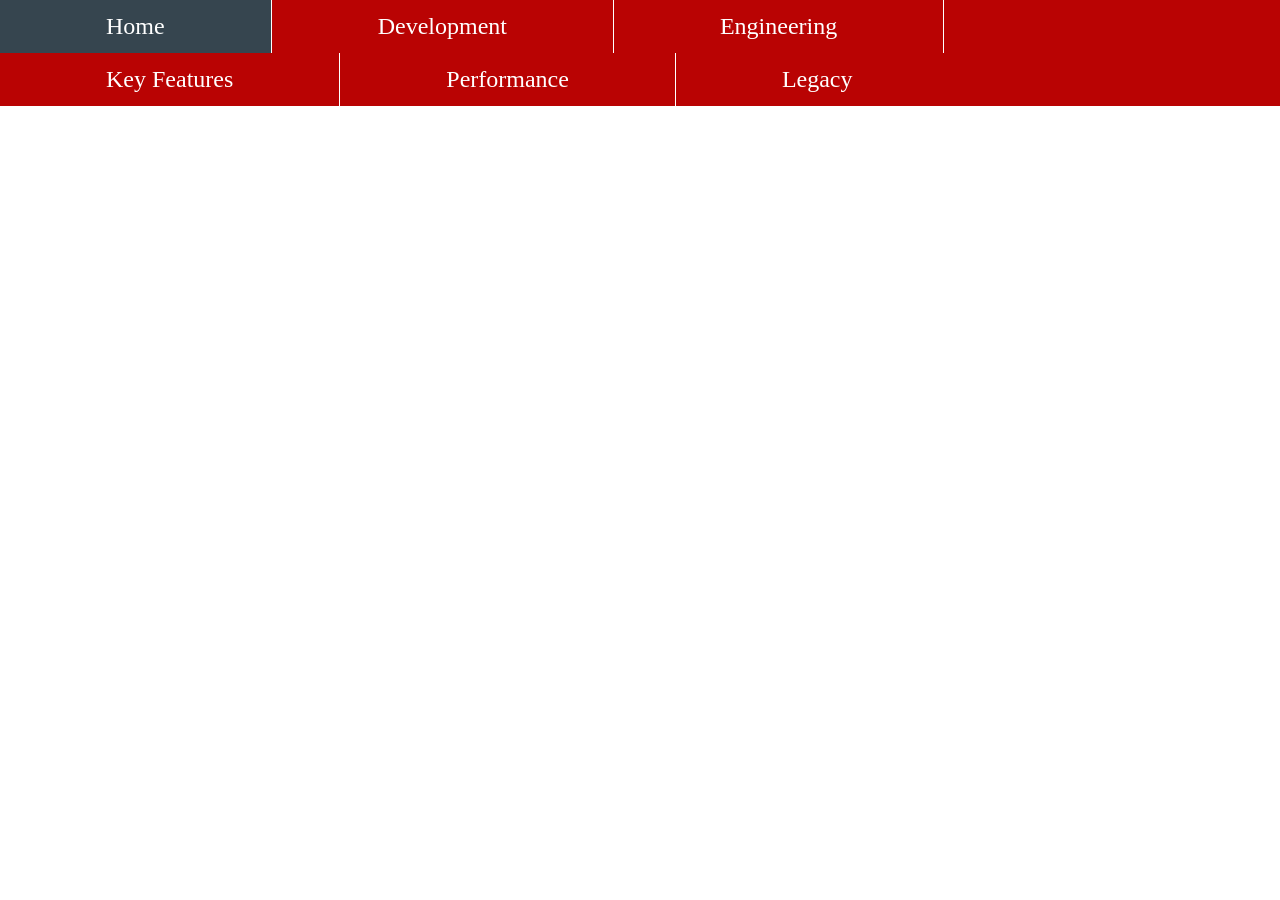
==== index.html @ 8bd1d6f3 "Basic Navigation Bar" ====
<!DOCTYPE html>
<html lang="en">
<head>
    <meta charset="UTF-8">
    <meta name="viewport" content="width=device-width, initial-scale=1.0">
    <title>The Bugatti Veyron</title>
    <link rel="stylesheet" href="style.css">
</head>
<body>

    <ul class="topnav">
         <li><a class="active" href="index.html">Home</a></li>
         <li><a href="dev.html">Development</a></li>
         <li><a href="engineering.html">Engineering</a></li>
         <li><a href="key.html">Key Features</a></li>
         <li><a href="perf.html">Performance</a></li>
         <li><a href="legacy.html">Legacy</a></li>
    </ul>

    <div style="padding:0 16px;">

    </div>

</body>
</html>
---- style.css ----
body {
  margin: 0;
  padding: 0;
}

h2, p {
  margin: 10px;
}

ul.topnav {
  list-style-type: none;
  margin: 0;
  padding: 0;
  overflow: hidden;
  background-color: #b90303;
  position: sticky;
}

ul.topnav li {
  float: left;
  border-right: 0.5px solid #ffffff;
}

ul.topnav li:last-child {
  border-right: none;
  border-bottom: none;
}

ul.topnav li a {
  font-size: 24px;
  display: block;
  color: white;
  text-align: center;
  padding: 13px 106px;
  text-decoration: none;
}

ul.topnav li a:hover:not(.active) {
  background-color: #640000;
}

ul.topnav li a.active {
  background-color: #36454F;
}

ul.topnav li.right {float: right;}

@media screen and (max-width: 600px) {
  ul.topnav li.right, 
  ul.topnav li {
    float: none;
    border-right: none;
    border-bottom: 0.5px solid white;
  } 
  ul.topnav li a {
    font-size: 24px;
    padding: 7px 0px;
}
}
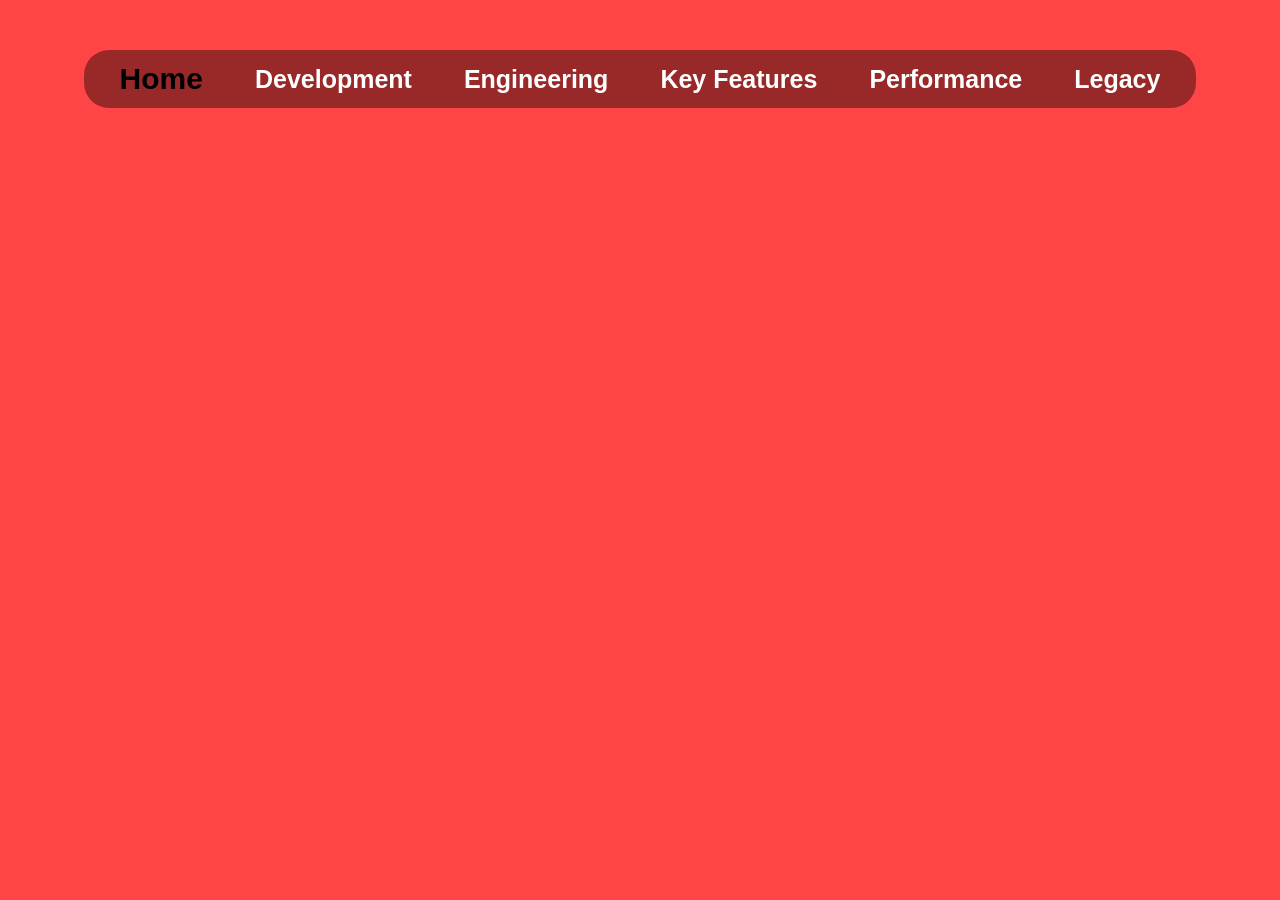
==== commit d15578b9: "Nav Bar Done" ====
--- a/index.html
+++ b/index.html
@@ -17,9 +17,6 @@
          <li><a href="legacy.html">Legacy</a></li>
     </ul>
 
-    <div style="padding:0 16px;">
-
-    </div>
 
 </body>
 </html>
--- a/style.css
+++ b/style.css
@@ -1,59 +1,67 @@
 body {
-  margin: 0;
-  padding: 0;
+    background-color: rgb(255, 69, 69);
+    display: flex;
+    justify-content: center;
+    font-family: sans-serif;
+    margin: 0;
+    padding: 0;
 }
 
-h2, p {
-  margin: 10px;
+.topnav {
+    border-radius: 25px;
+    height: fit-content;
+    display: inline-flex;
+    background-color: rgba(0, 0, 0, 0.4);
+    -webkit-backdrop-filter: blur(10px);
+    backdrop-filter: blur(10px);  
+    align-items: center;
+    padding: 0 10px;
+    margin: 50px 0 0 0;
 }
 
-ul.topnav {
-  list-style-type: none;
-  margin: 0;
-  padding: 0;
-  overflow: hidden;
-  background-color: #b90303;
-  position: sticky;
+.topnav li {
+    list-style: none;
+    color: white;
+    font-size: 25px;
+    font-weight: bold;
+    padding: 12px 14px;
+    margin: 0 12px;
+    position: relative;
+    cursor: pointer;
+    white-space: nowrap;
 }
 
-ul.topnav li {
-  float: left;
-  border-right: 0.5px solid #ffffff;
+
+.topnav li::before {
+    content: " ";
+    position: absolute;
+    top: 0;
+    left: 0;
+    height: 100%;
+    width: 100%;
+    z-index: -1;
+    transition: 0.2s;
+    border-radius: 25px;
 }
 
-ul.topnav li:last-child {
-  border-right: none;
-  border-bottom: none;
+.topnav li:hover::before {
+    background: linear-gradient(to bottom, #e8edec, #d2d1d3);
+    box-shadow: 0px 3px 20px 0px black;
+    transform: scale(1.2);
 }
 
-ul.topnav li a {
-  font-size: 24px;
-  display: block;
-  color: white;
-  text-align: center;
-  padding: 13px 106px;
-  text-decoration: none;
+.topnav li a { 
+    display: block; 
+    color: white; 
+    text-decoration: none; 
 }
 
-ul.topnav li a:hover:not(.active) {
-  background-color: #640000;
+ul.topnav li:hover a {
+  color: black;
+  font-size: larger;
 }
 
 ul.topnav li a.active {
-  background-color: #36454F;
-}
-
-ul.topnav li.right {float: right;}
-
-@media screen and (max-width: 600px) {
-  ul.topnav li.right, 
-  ul.topnav li {
-    float: none;
-    border-right: none;
-    border-bottom: 0.5px solid white;
-  } 
-  ul.topnav li a {
-    font-size: 24px;
-    padding: 7px 0px;
-}
-}
+  color: black;
+  font-size: larger;
+}
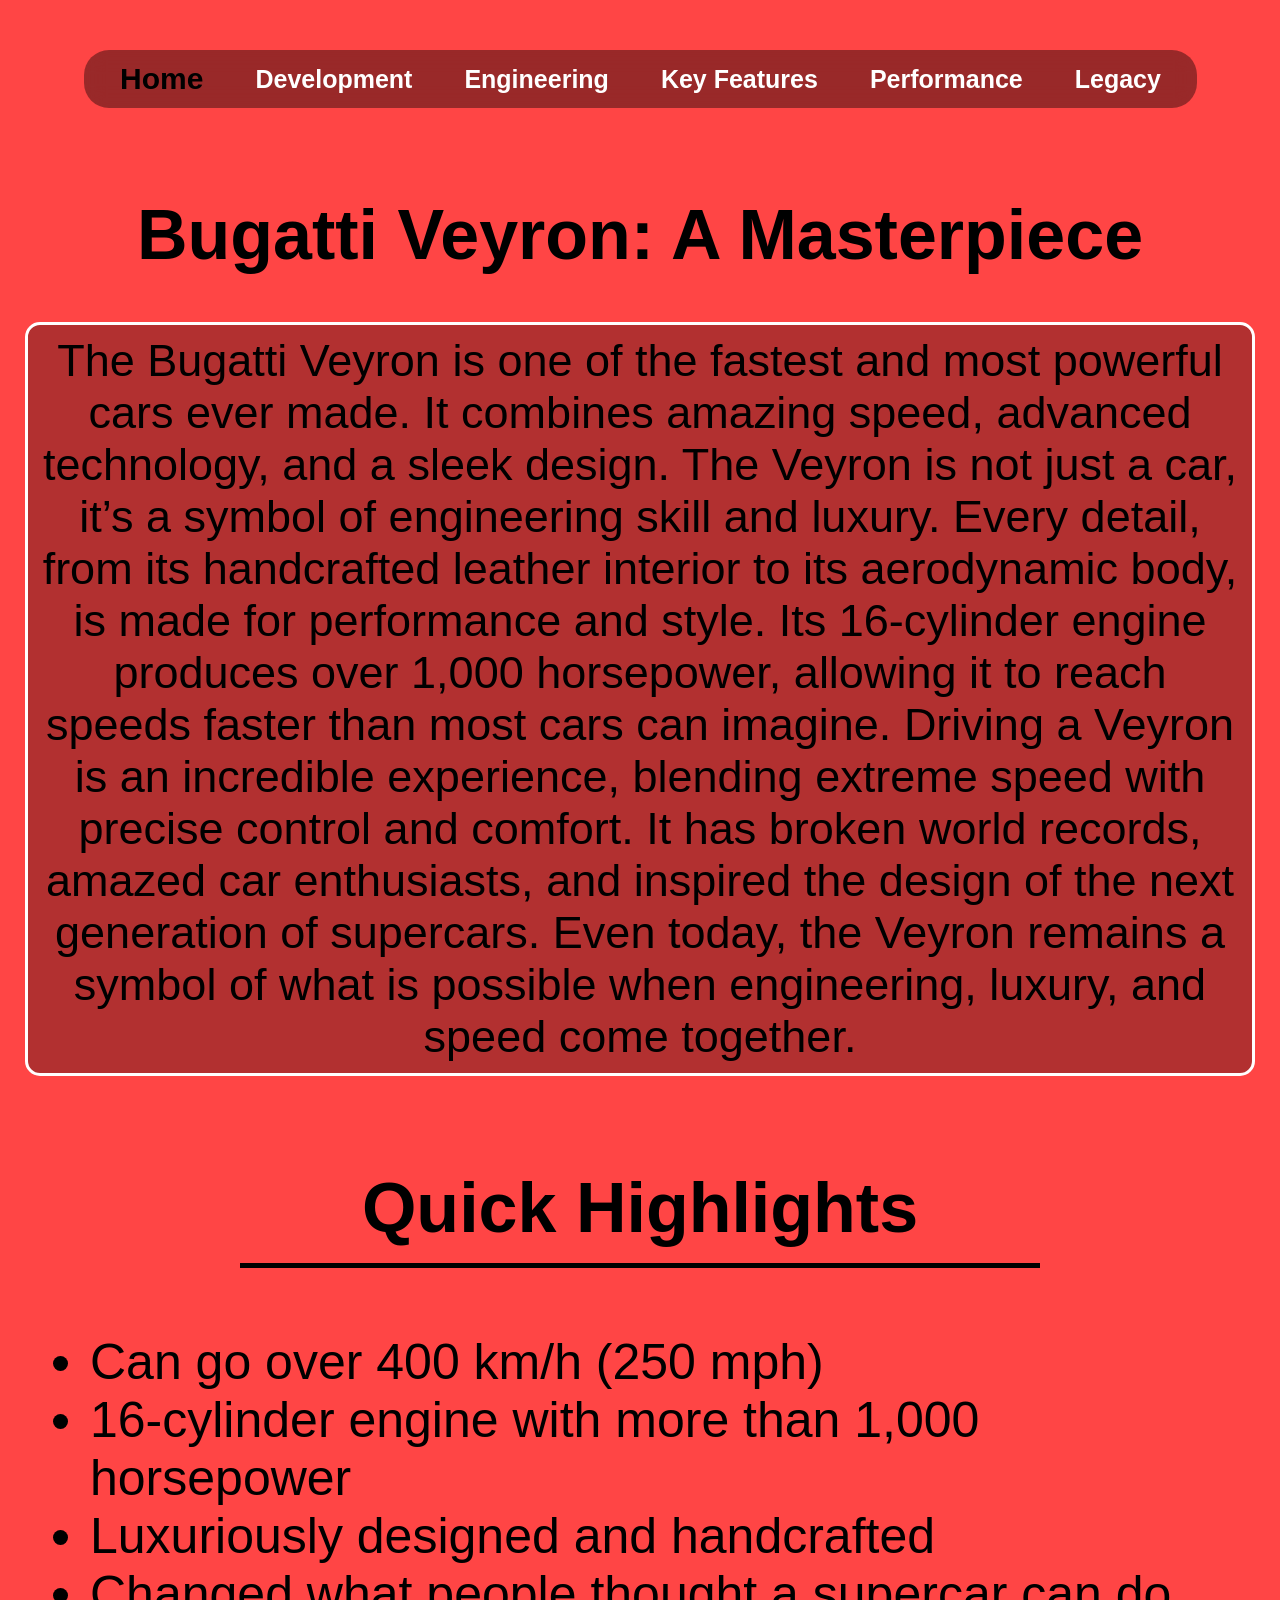
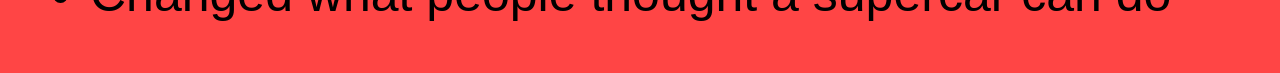
==== commit 4b505ee2: "Home Page Text & Titles" ====
--- a/index.html
+++ b/index.html
@@ -17,6 +17,17 @@
          <li><a href="legacy.html">Legacy</a></li>
     </ul>
 
+<div class="content">
+    <h1>Bugatti Veyron: A Masterpiece</h1>
+    <p>The Bugatti Veyron is one of the fastest and most powerful cars ever made. It combines amazing speed, advanced technology, and a sleek design. The Veyron is not just a car, it’s a symbol of engineering skill and luxury. Every detail, from its handcrafted leather interior to its aerodynamic body, is made for performance and style. Its 16-cylinder engine produces over 1,000 horsepower, allowing it to reach speeds faster than most cars can imagine. Driving a Veyron is an incredible experience, blending extreme speed with precise control and comfort. It has broken world records, amazed car enthusiasts, and inspired the design of the next generation of supercars. Even today, the Veyron remains a symbol of what is possible when engineering, luxury, and speed come together.</p>
+    <h1 class="title">Quick Highlights</h1>
+    <ul>
+        <li>Can go over 400 km/h (250 mph)</li>
+        <li>16-cylinder engine with more than 1,000 horsepower</li>
+        <li>Luxuriously designed and handcrafted</li>
+        <li>Changed what people thought a supercar can do</li>
+    </ul>
+</div>
 
 </body>
 </html>
--- a/style.css
+++ b/style.css
@@ -1,7 +1,8 @@
 body {
     background-color: rgb(255, 69, 69);
     display: flex;
-    justify-content: center;
+    flex-direction: column; /* 👈 THIS IS THE KEY */
+    align-items: center;     /* centers horizontally */
     font-family: sans-serif;
     margin: 0;
     padding: 0;
@@ -10,7 +11,7 @@
 .topnav {
     border-radius: 25px;
     height: fit-content;
-    display: inline-flex;
+    display: flex;
     background-color: rgba(0, 0, 0, 0.4);
     -webkit-backdrop-filter: blur(10px);
     backdrop-filter: blur(10px);  
@@ -64,4 +65,41 @@
 ul.topnav li a.active {
   color: black;
   font-size: larger;
+}
+
+.content h1 {
+    font-size: 70px;
+}
+
+.content {
+    margin-top: 40px;
+    text-align: center;
+}
+.content p {
+    font-size: 45px;
+    padding: 10px;
+    margin-left: 25px;
+    margin-right: 25px;
+    border: 3px solid white;
+    border-radius: 15px;
+    background-color: rgba(0, 0, 0, 0.3);;
+}
+
+.content p:hover {
+    transform: scale(1.02);
+}
+
+.content ul {
+    font-size: 50px;
+    max-width: 1200px;
+    text-align: left;
+    margin: 50px;
+}
+
+.title {
+    margin-bottom: 15px;
+    padding-bottom: 15px;
+    border-bottom: 5px solid black;
+    display: inline-block;
+    width: 800px;
 }
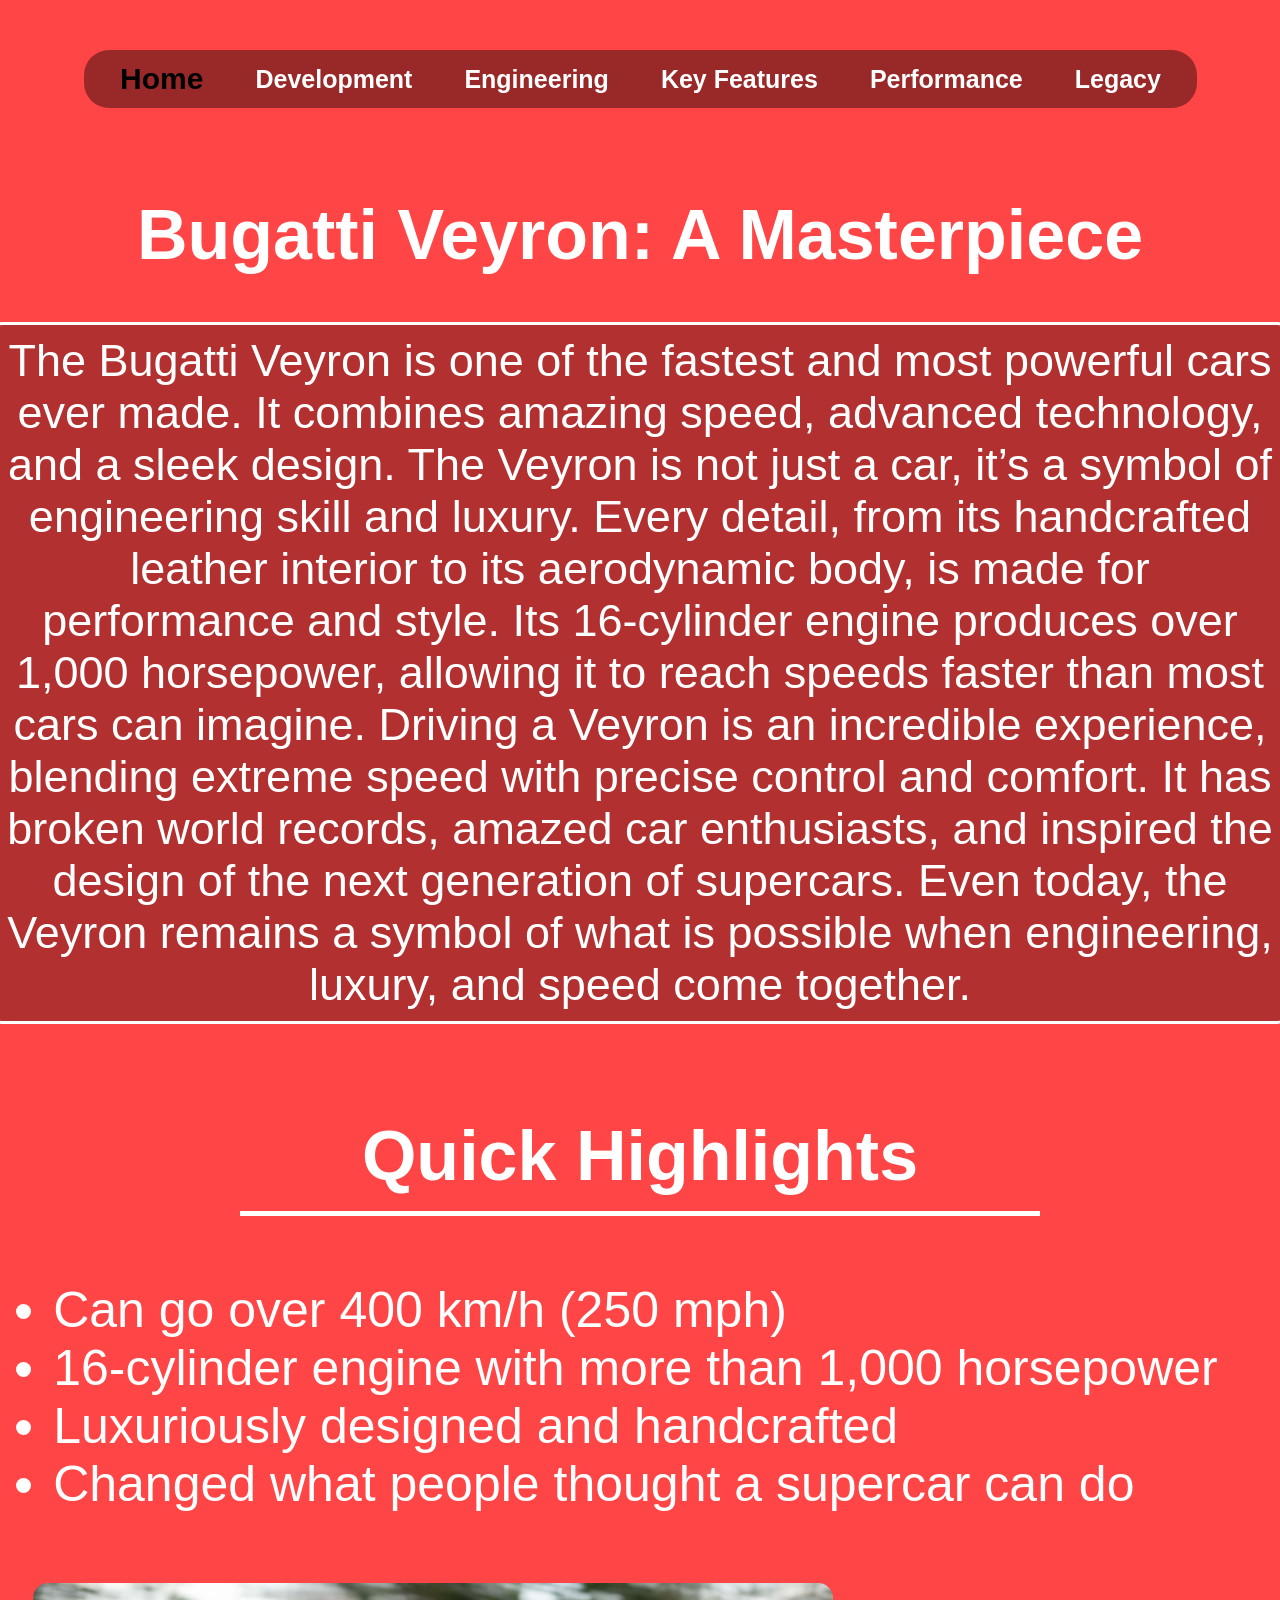
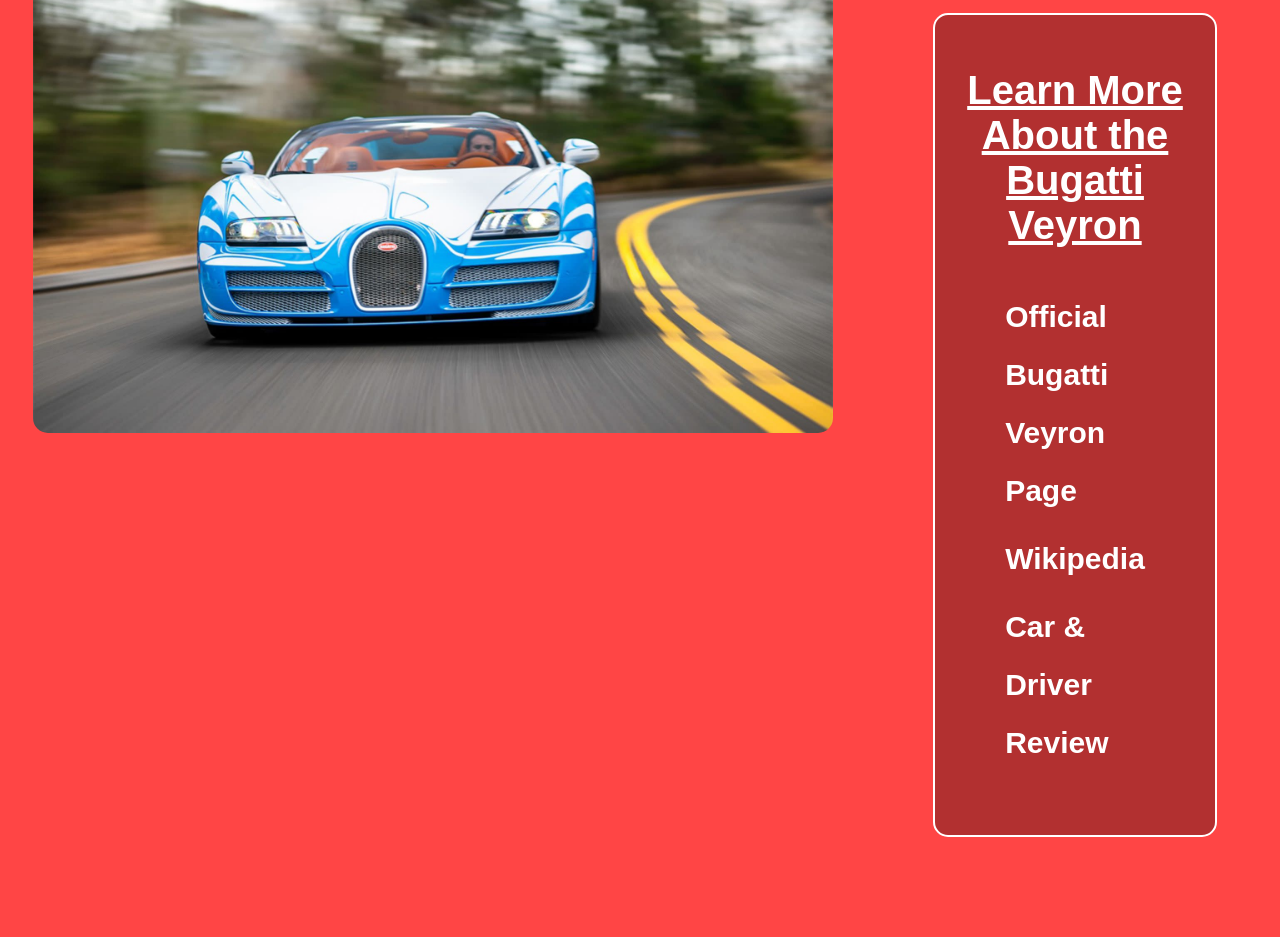
==== commit ee2a159b: "Home Page Finished Added Photo, Links and styled home page." ====
--- a/index.html
+++ b/index.html
@@ -27,6 +27,18 @@
         <li>Luxuriously designed and handcrafted</li>
         <li>Changed what people thought a supercar can do</li>
     </ul>
+
+<div class="info-section">
+    <img src="home-bugatti.jpg" alt="Bugatti Veyron" class="veyron-img">
+
+    <div class="links-section">
+        <h2><u>Learn More About the Bugatti Veyron</u></h2>
+        <ul>
+            <li><a href="https://www.bugatti.com/models/veyron/" target="_blank">Official Bugatti Veyron Page</a></li>
+            <li><a href="https://en.wikipedia.org/wiki/Bugatti_Veyron" target="_blank">Wikipedia</a></li>
+            <li><a href="https://www.caranddriver.com/bugatti/veyron" target="_blank">Car & Driver Review</a></li>
+        </ul>
+    </div>
 </div>
 
 </body>
--- a/style.css
+++ b/style.css
@@ -1,8 +1,8 @@
 body {
     background-color: rgb(255, 69, 69);
     display: flex;
-    flex-direction: column; /* 👈 THIS IS THE KEY */
-    align-items: center;     /* centers horizontally */
+    flex-direction: column;
+    align-items: center;
     font-family: sans-serif;
     margin: 0;
     padding: 0;
@@ -18,6 +18,9 @@
     align-items: center;
     padding: 0 10px;
     margin: 50px 0 0 0;
+    position: sticky;
+    top: 15px;
+    z-index: 1000;
 }
 
 .topnav li {
@@ -69,6 +72,7 @@
 
 .content h1 {
     font-size: 70px;
+    color: white;
 }
 
 .content {
@@ -82,7 +86,8 @@
     margin-right: 25px;
     border: 3px solid white;
     border-radius: 15px;
-    background-color: rgba(0, 0, 0, 0.3);;
+    background-color: rgba(0, 0, 0, 0.3);
+    color: white;
 }
 
 .content p:hover {
@@ -94,12 +99,59 @@
     max-width: 1200px;
     text-align: left;
     margin: 50px;
+    color: white;
 }
 
 .title {
     margin-bottom: 15px;
     padding-bottom: 15px;
-    border-bottom: 5px solid black;
+    border-bottom: 5px solid rgb(255, 255, 255);
     display: inline-block;
     width: 800px;
+}
+
+.links-section {
+    margin: 50px;
+    max-width: 800px;
+    padding: 20px;
+    border: 2px solid white;
+    border-radius: 15px;
+    background-color: rgba(0,0,0,0.3);
+    text-align: center;
+}
+
+.links-section h2 {
+    font-size: 40px;
+    color: white;
+}
+
+.links-section ul {
+    list-style: none;
+    padding: 0;
+    margin-top: 0;
+}
+
+.links-section ul li {
+    margin: 10px 0px;
+}
+
+.links-section ul li a {
+    color: #fff;
+    font-weight: bold;
+    font-size: 30px;
+    text-decoration: none;
+}
+
+.info-section {
+    display: flex;
+    align-items: flex-start;
+    justify-content: center;
+    gap: 30px;
+    margin: 50px;
+}
+
+.veyron-img {
+    max-width: 800px;
+    border-radius: 15px;
+    margin: 20px;
 }
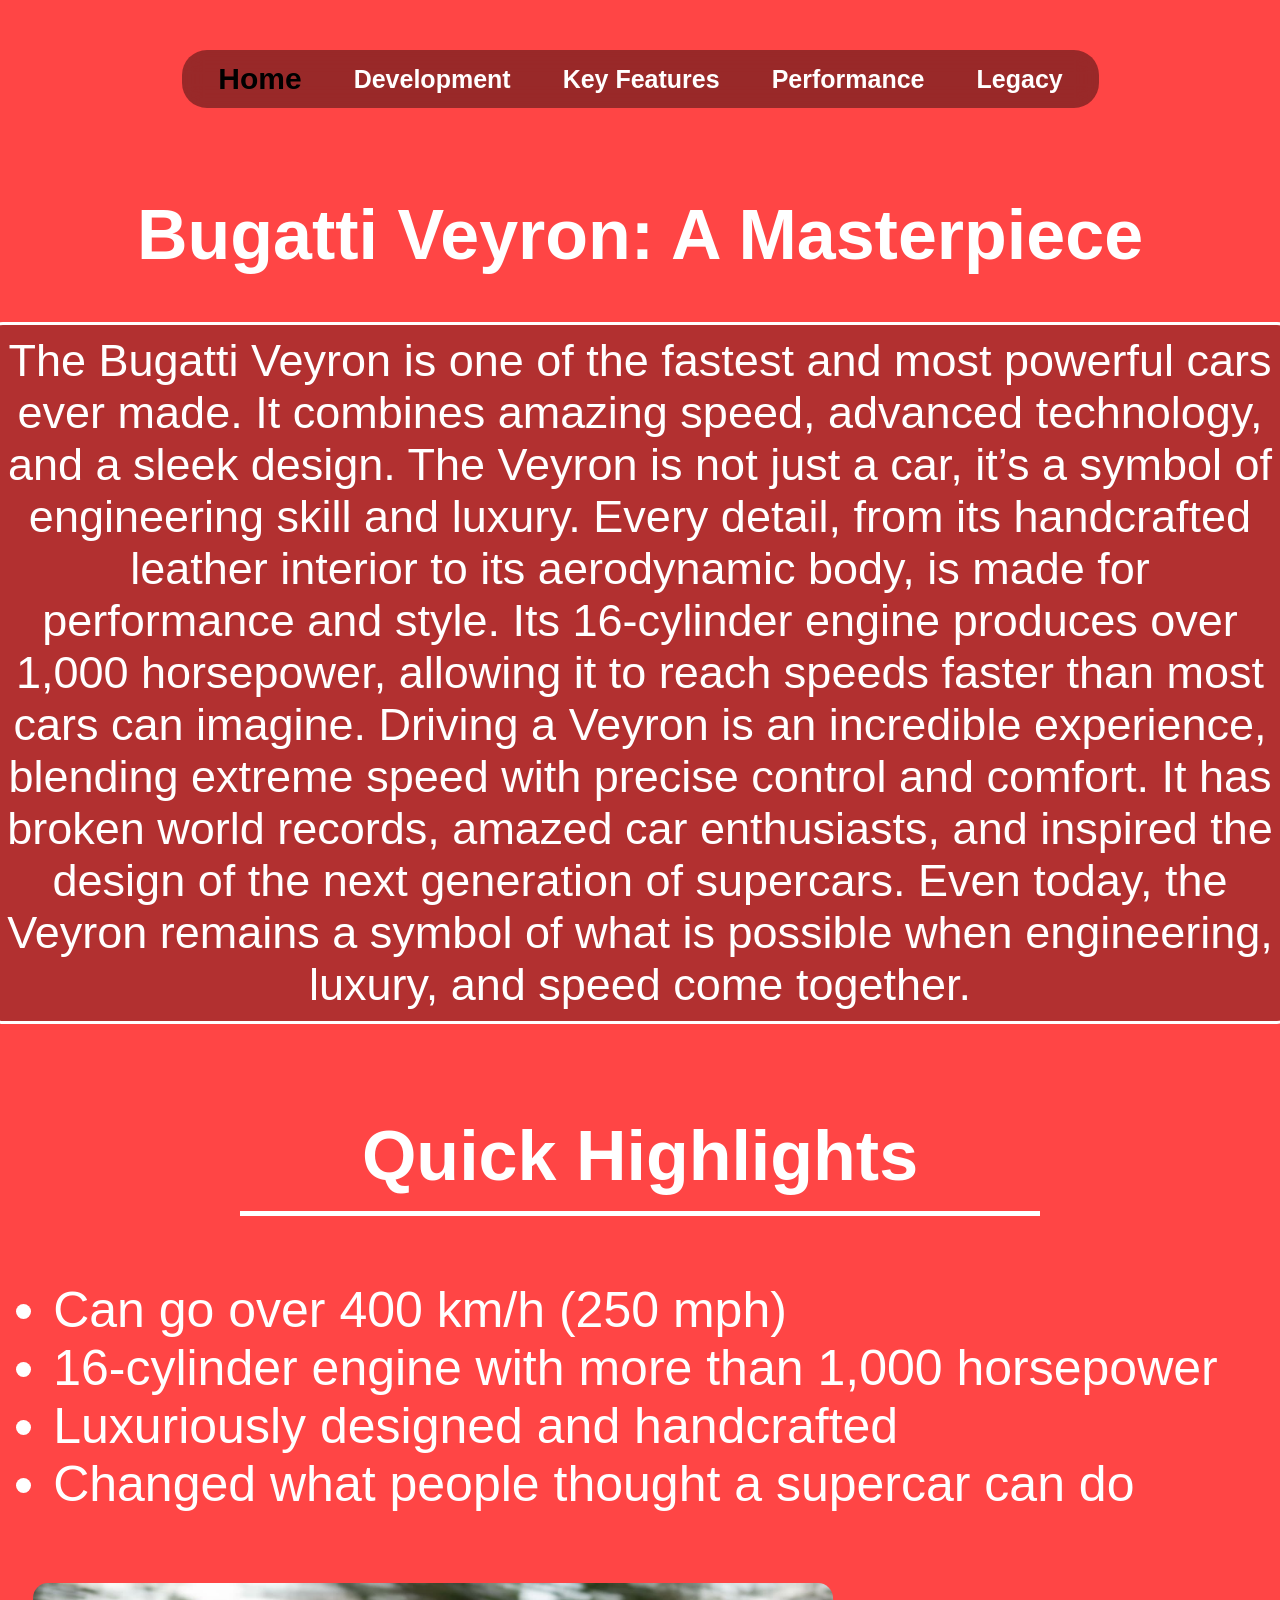
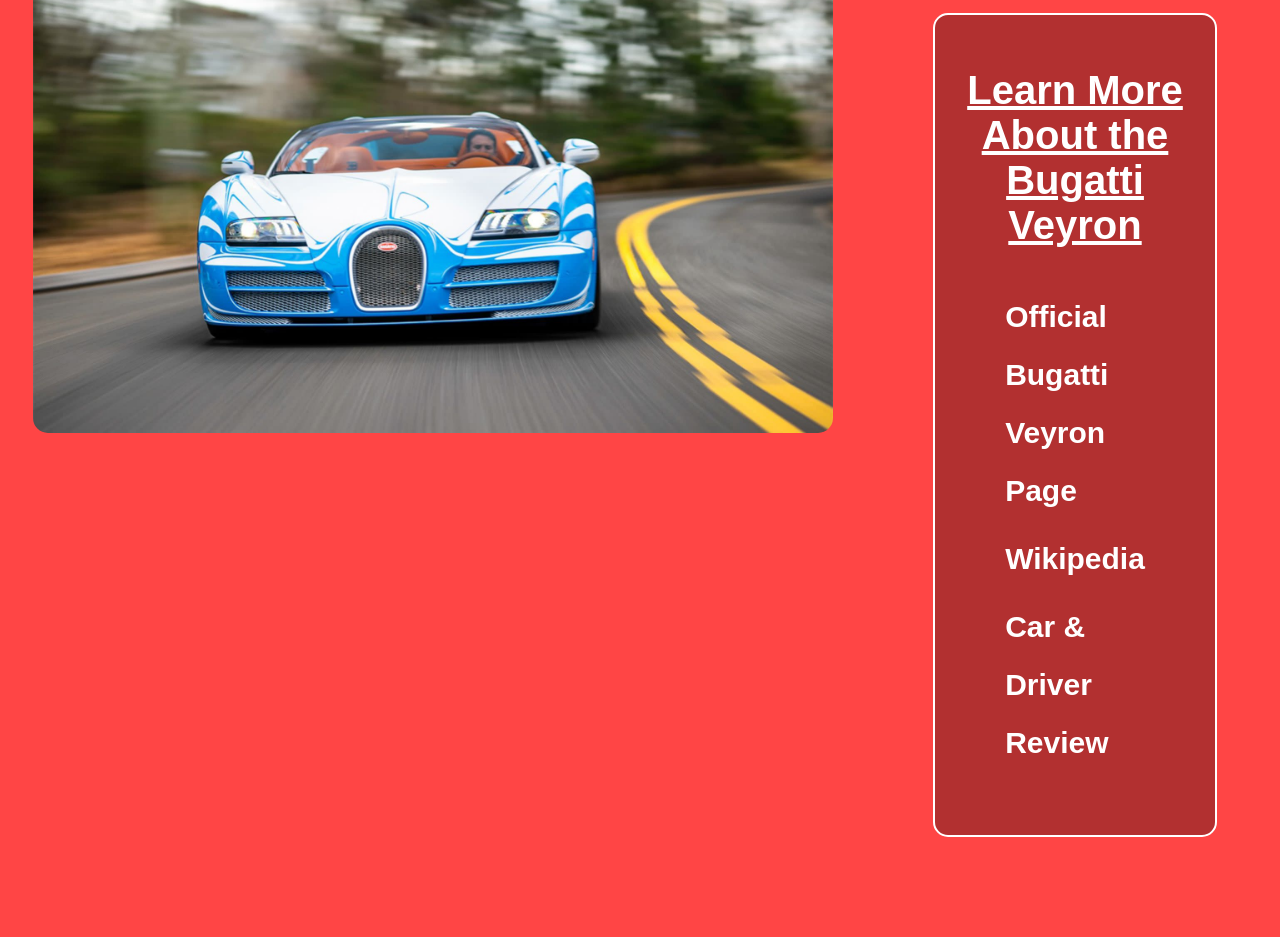
==== commit 99cc8ea2: "Deleted Tab" ====
--- a/index.html
+++ b/index.html
@@ -11,7 +11,6 @@
     <ul class="topnav">
          <li><a class="active" href="index.html">Home</a></li>
          <li><a href="dev.html">Development</a></li>
-         <li><a href="engineering.html">Engineering</a></li>
          <li><a href="key.html">Key Features</a></li>
          <li><a href="perf.html">Performance</a></li>
          <li><a href="legacy.html">Legacy</a></li>
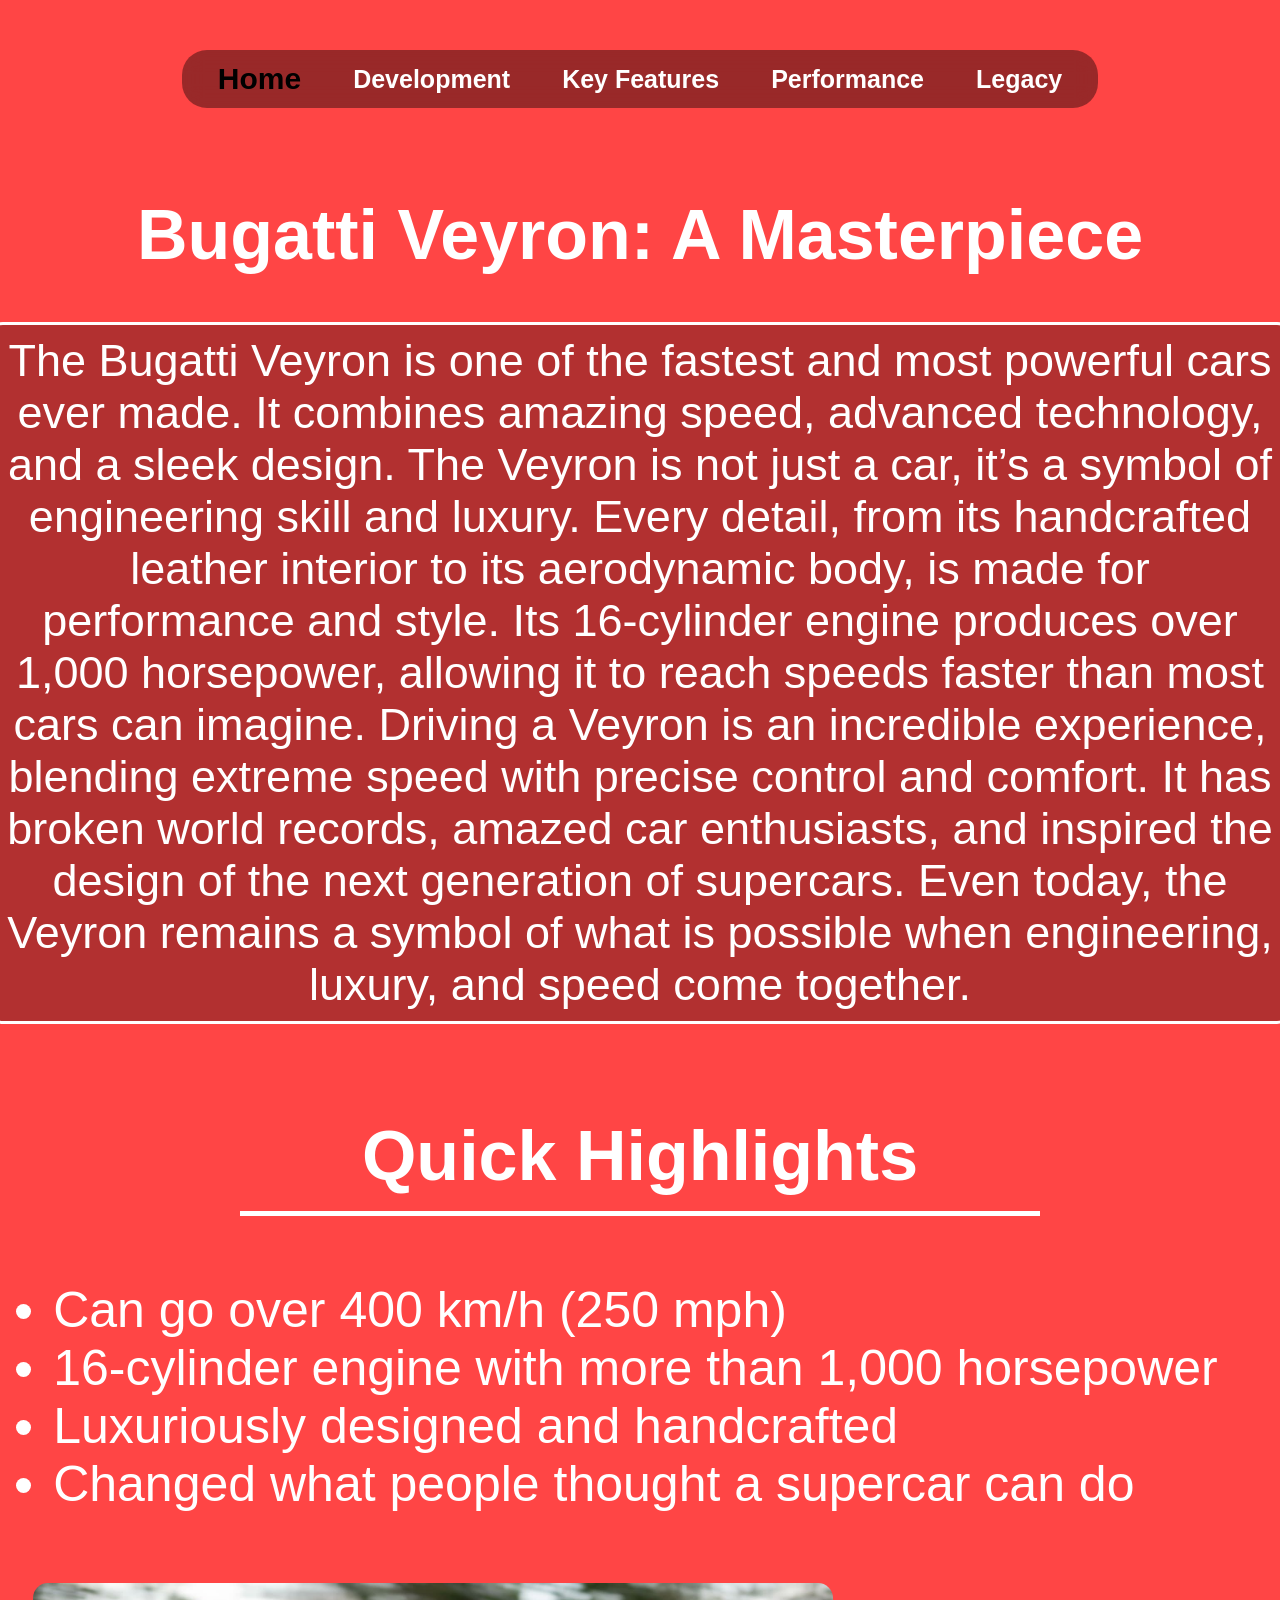
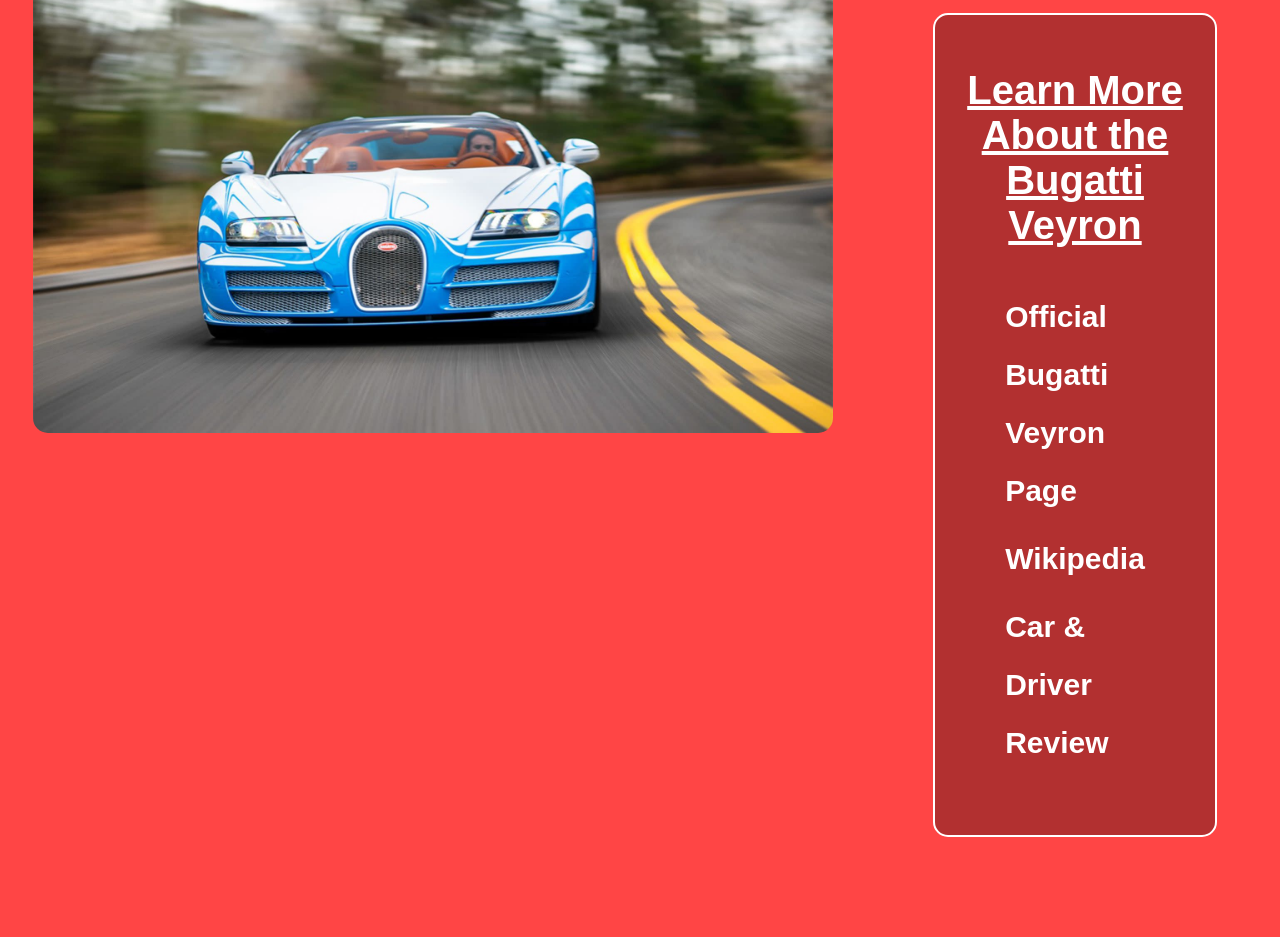
==== commit 7c11f63f: "Edited/Added Images and Titles" ====
--- a/index.html
+++ b/index.html
@@ -28,7 +28,7 @@
     </ul>
 
 <div class="info-section">
-    <img src="home-bugatti.jpg" alt="Bugatti Veyron" class="veyron-img">
+    <img src="home-bugatti.jpg" class="veyron-img">
 
     <div class="links-section">
         <h2><u>Learn More About the Bugatti Veyron</u></h2>
--- a/style.css
+++ b/style.css
@@ -154,4 +154,23 @@
     max-width: 800px;
     border-radius: 15px;
     margin: 20px;
+}
+
+.veyron-key {
+    height: 500px;
+    border-radius: 15px;
+}
+
+.veyron-l {
+    height: 500px;
+    border-radius: 15px;
+}
+
+.veyron-perf {
+    width: 799px;
+    border-radius: 15px;
+}
+
+.veyron-dev {
+    border-radius: 15px;
 }
